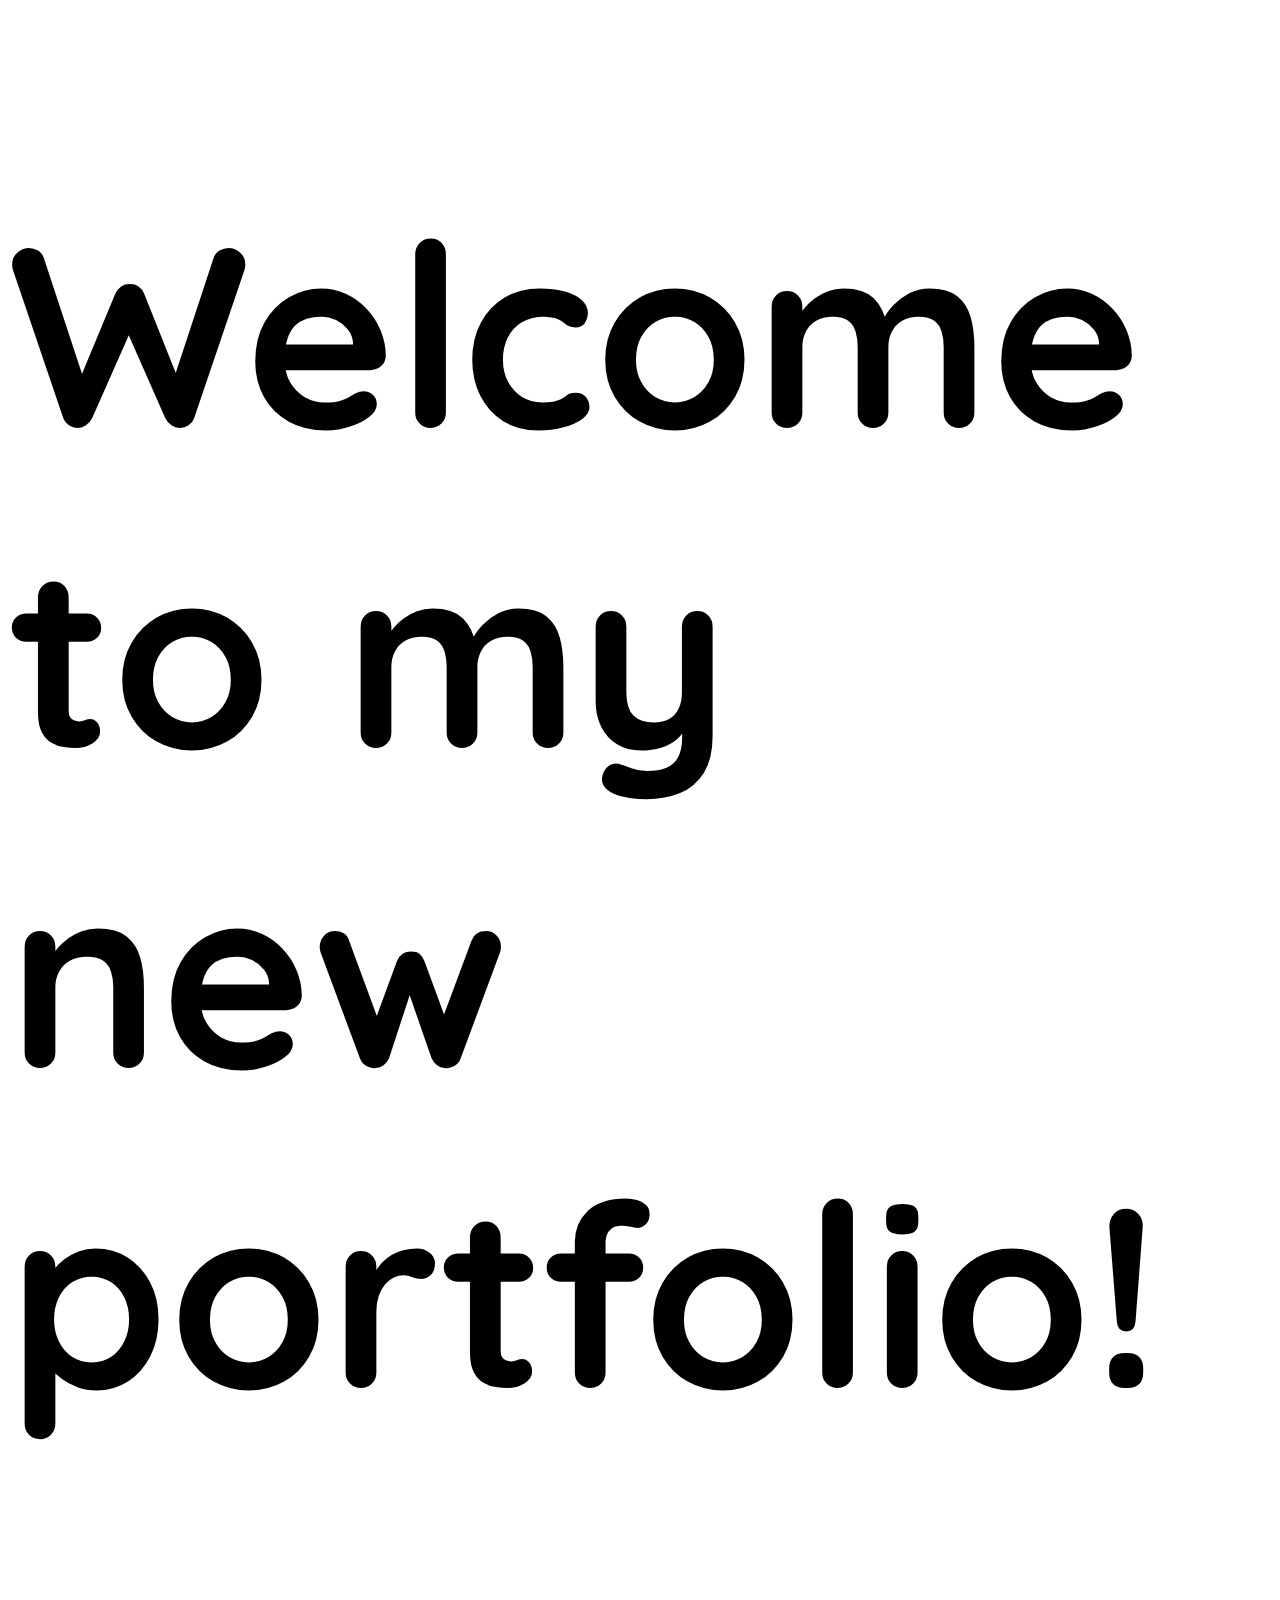
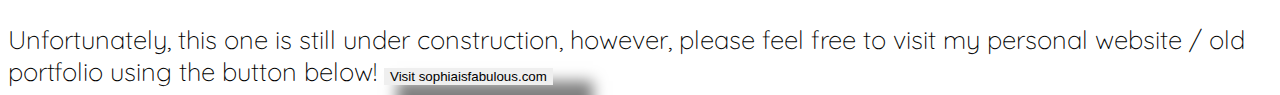
==== index.html @ d700bd12 "Create index.html" ====
<!DOCTYPE html>
<html>
  <head>
    <title>Welcome!</title>
    <link rel="preconnect" href="https://fonts.googleapis.com">
    <link rel="preconnect" href="https://fonts.gstatic.com" crossorigin>
    <link href="https://fonts.googleapis.com/css2?family=Quicksand:wght@300..700&display=swap" rel="stylesheet">
    <style>
      body{
        font-family: "Quicksand", sans-serif;
        font-optical-sizing: auto;
        font-weight: 300;
        font-style: normal;
        font-size: 2vw;
      }
      a{
        text-decoration: none;
      }
      h1{
        font-weight: 700;
        font-style: normal;
        font-size: 20vw;
      }
      button{
        background-color: "#09e087";
        border: none;
        box-shadow: 2em 2em 1em 1em rgba(0,0,0,0.5);
      }
    </style>
  </head>
  <body>
    <h1>Welcome to my new portfolio!</h1>
    
    Unfortunately, this one is still under construction, however, please feel free to visit my personal website / old portfolio using the button below!

    <a href = "https://sophiaisfabulous.com/"><button>Visit sophiaisfabulous.com</button></a>
  </body>
</html>
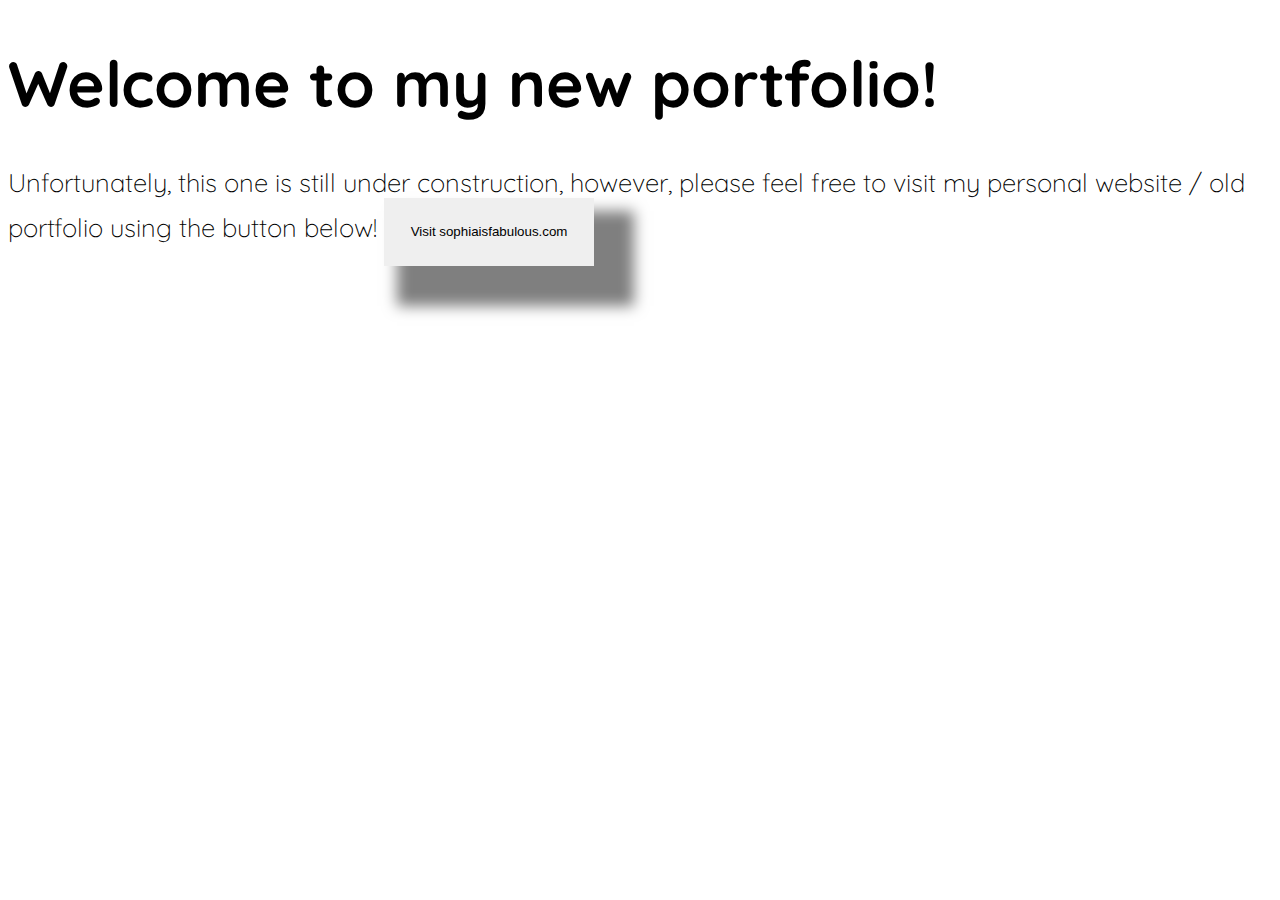
==== commit 82643157: "Update index.html" ====
--- a/index.html
+++ b/index.html
@@ -19,11 +19,12 @@
       h1{
         font-weight: 700;
         font-style: normal;
-        font-size: 20vw;
+        font-size: 5vw;
       }
       button{
         background-color: "#09e087";
         border: none;
+        padding: 2em;
         box-shadow: 2em 2em 1em 1em rgba(0,0,0,0.5);
       }
     </style>
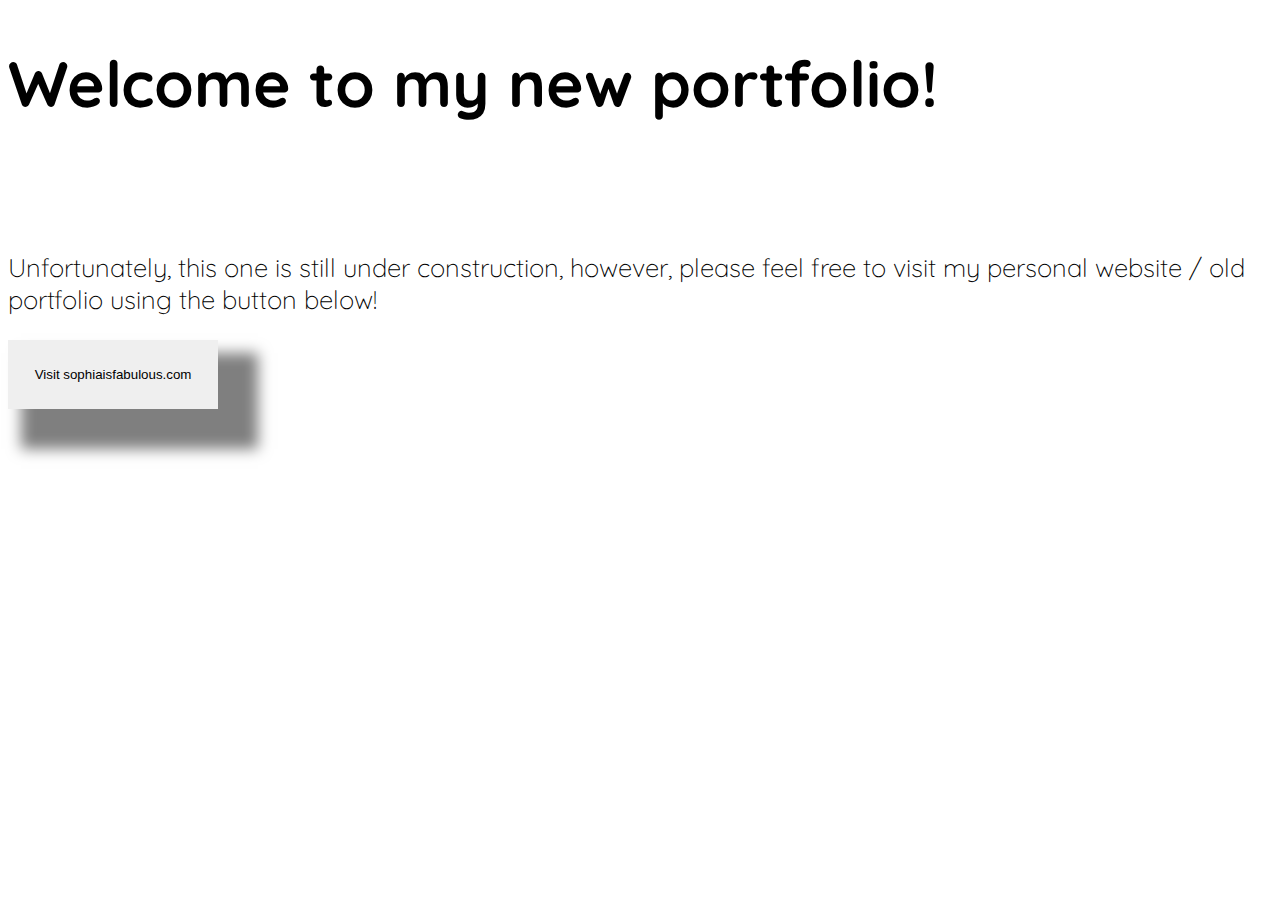
==== commit 46bcf5f3: "Update index.html" ====
--- a/index.html
+++ b/index.html
@@ -20,6 +20,7 @@
         font-weight: 700;
         font-style: normal;
         font-size: 5vw;
+        margin-bottom: 2em;
       }
       button{
         background-color: "#09e087";
@@ -32,7 +33,7 @@
   <body>
     <h1>Welcome to my new portfolio!</h1>
     
-    Unfortunately, this one is still under construction, however, please feel free to visit my personal website / old portfolio using the button below!
+    <p>Unfortunately, this one is still under construction, however, please feel free to visit my personal website / old portfolio using the button below!</p>
 
     <a href = "https://sophiaisfabulous.com/"><button>Visit sophiaisfabulous.com</button></a>
   </body>
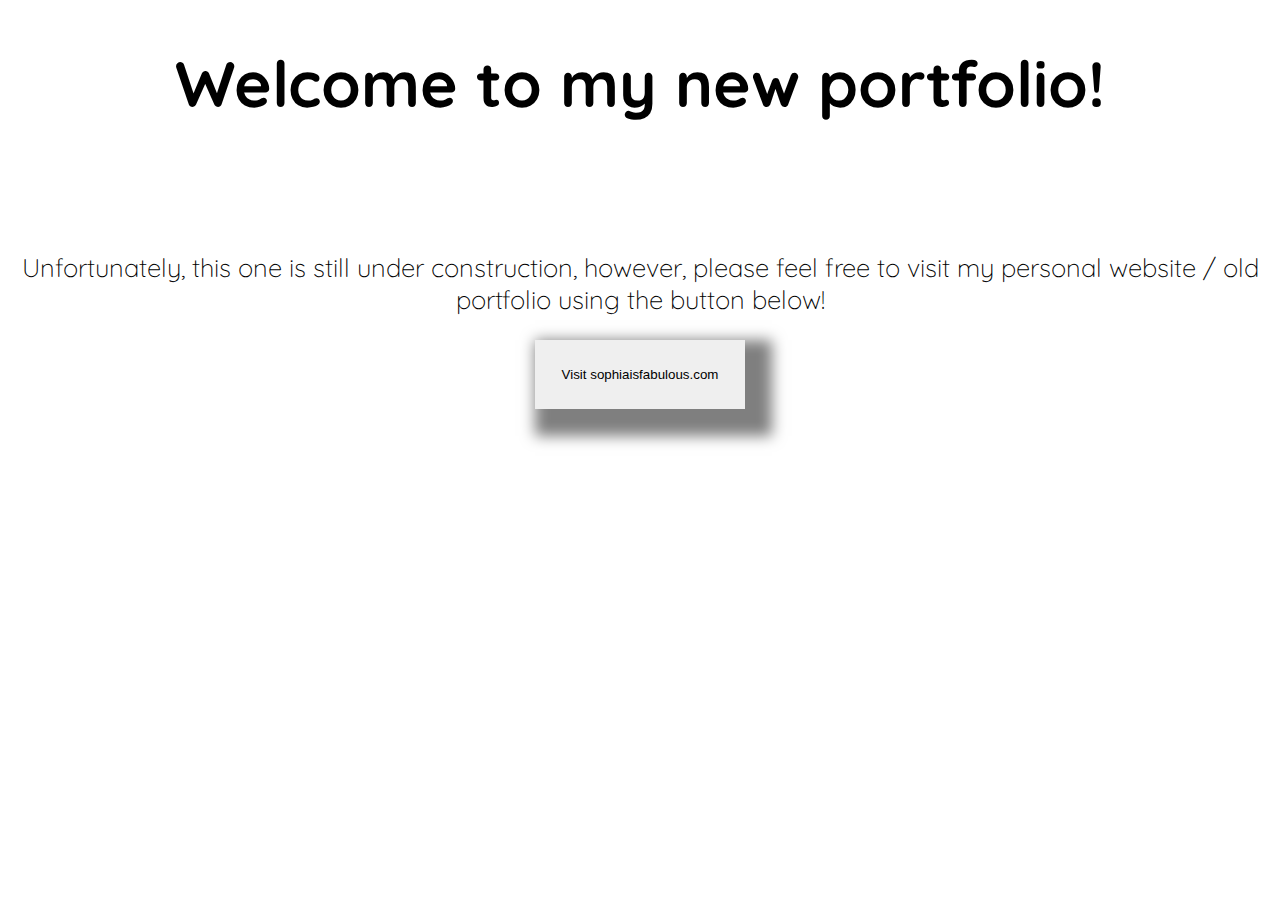
==== commit 704098b4: "Update index.html" ====
--- a/index.html
+++ b/index.html
@@ -15,6 +15,7 @@
       }
       a{
         text-decoration: none;
+        color: black;
       }
       h1{
         font-weight: 700;
@@ -23,18 +24,20 @@
         margin-bottom: 2em;
       }
       button{
-        background-color: "#09e087";
+        background-color: '#09e087';
         border: none;
         padding: 2em;
-        box-shadow: 2em 2em 1em 1em rgba(0,0,0,0.5);
+        box-shadow: 1em 1em 1em 1em rgba(0,0,0,0.5);
       }
     </style>
   </head>
   <body>
+    <center>
     <h1>Welcome to my new portfolio!</h1>
     
     <p>Unfortunately, this one is still under construction, however, please feel free to visit my personal website / old portfolio using the button below!</p>
 
     <a href = "https://sophiaisfabulous.com/"><button>Visit sophiaisfabulous.com</button></a>
+    </center>
   </body>
 </html>
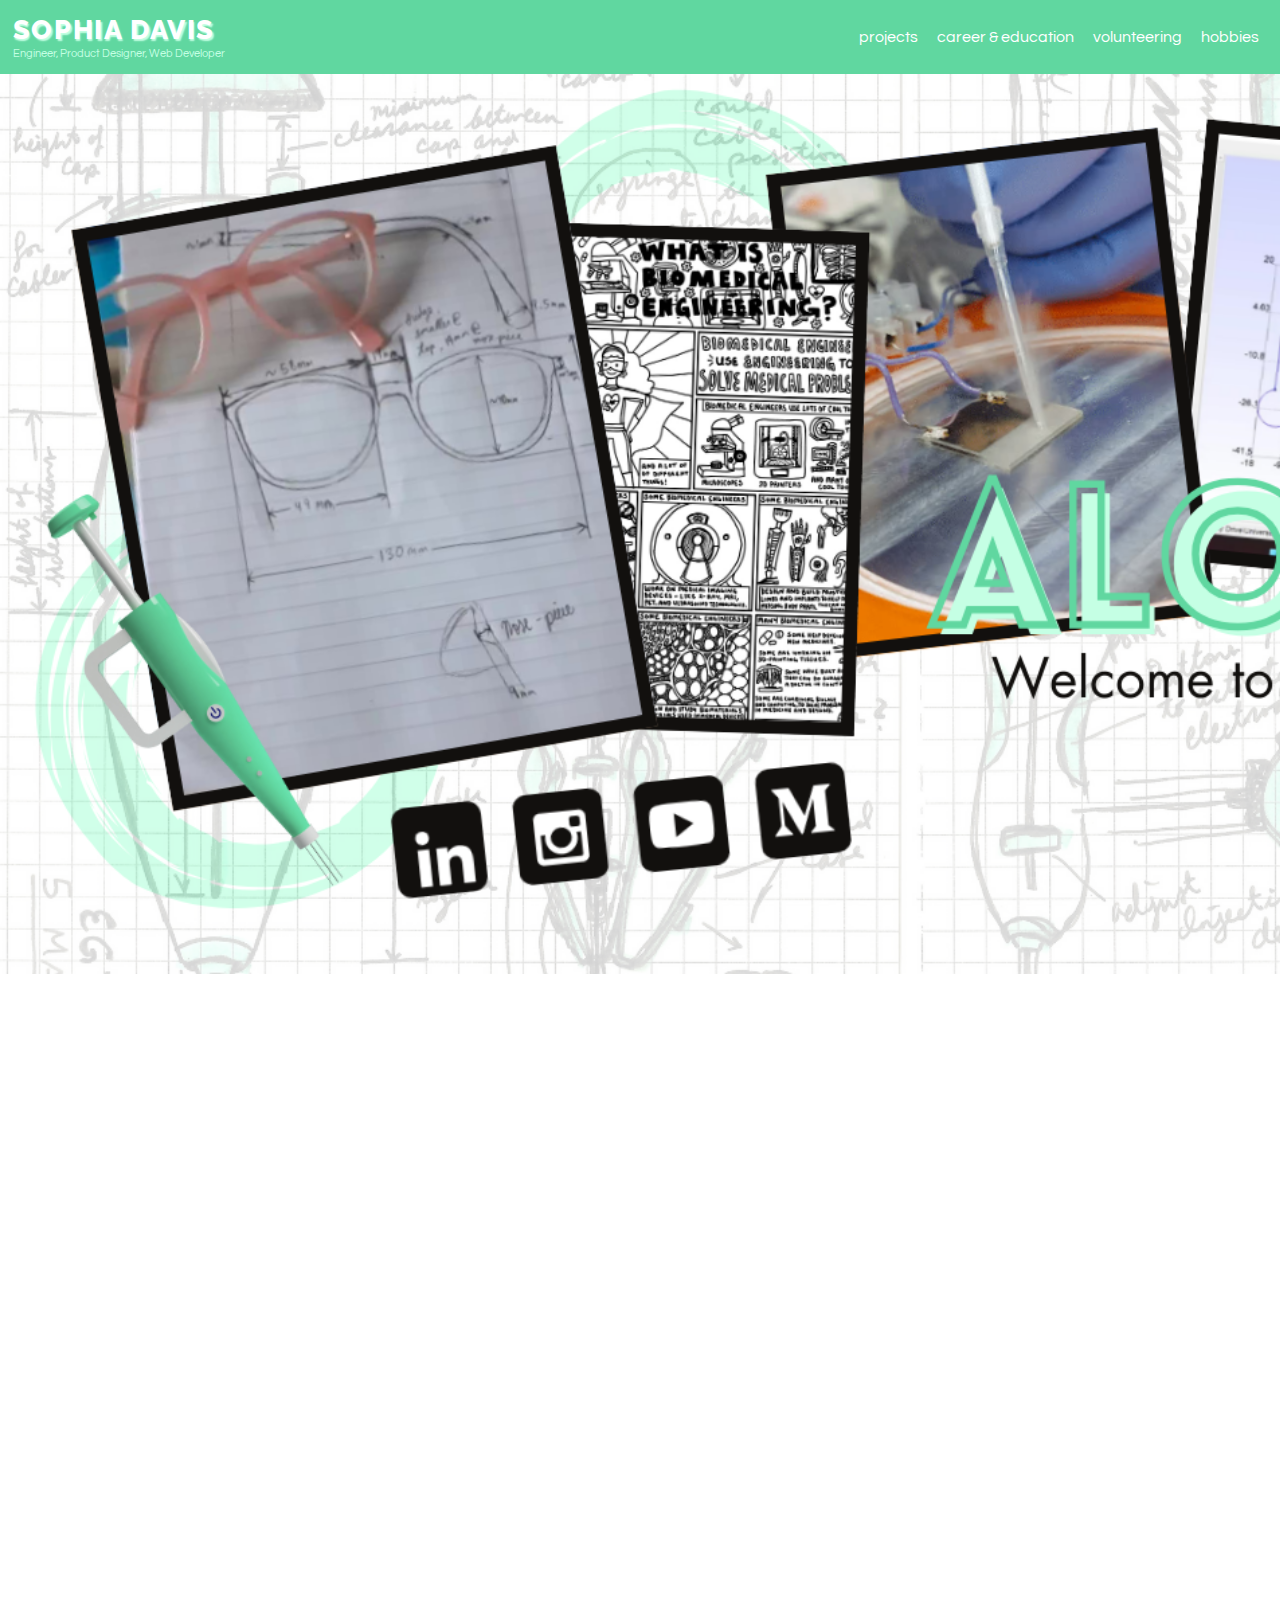
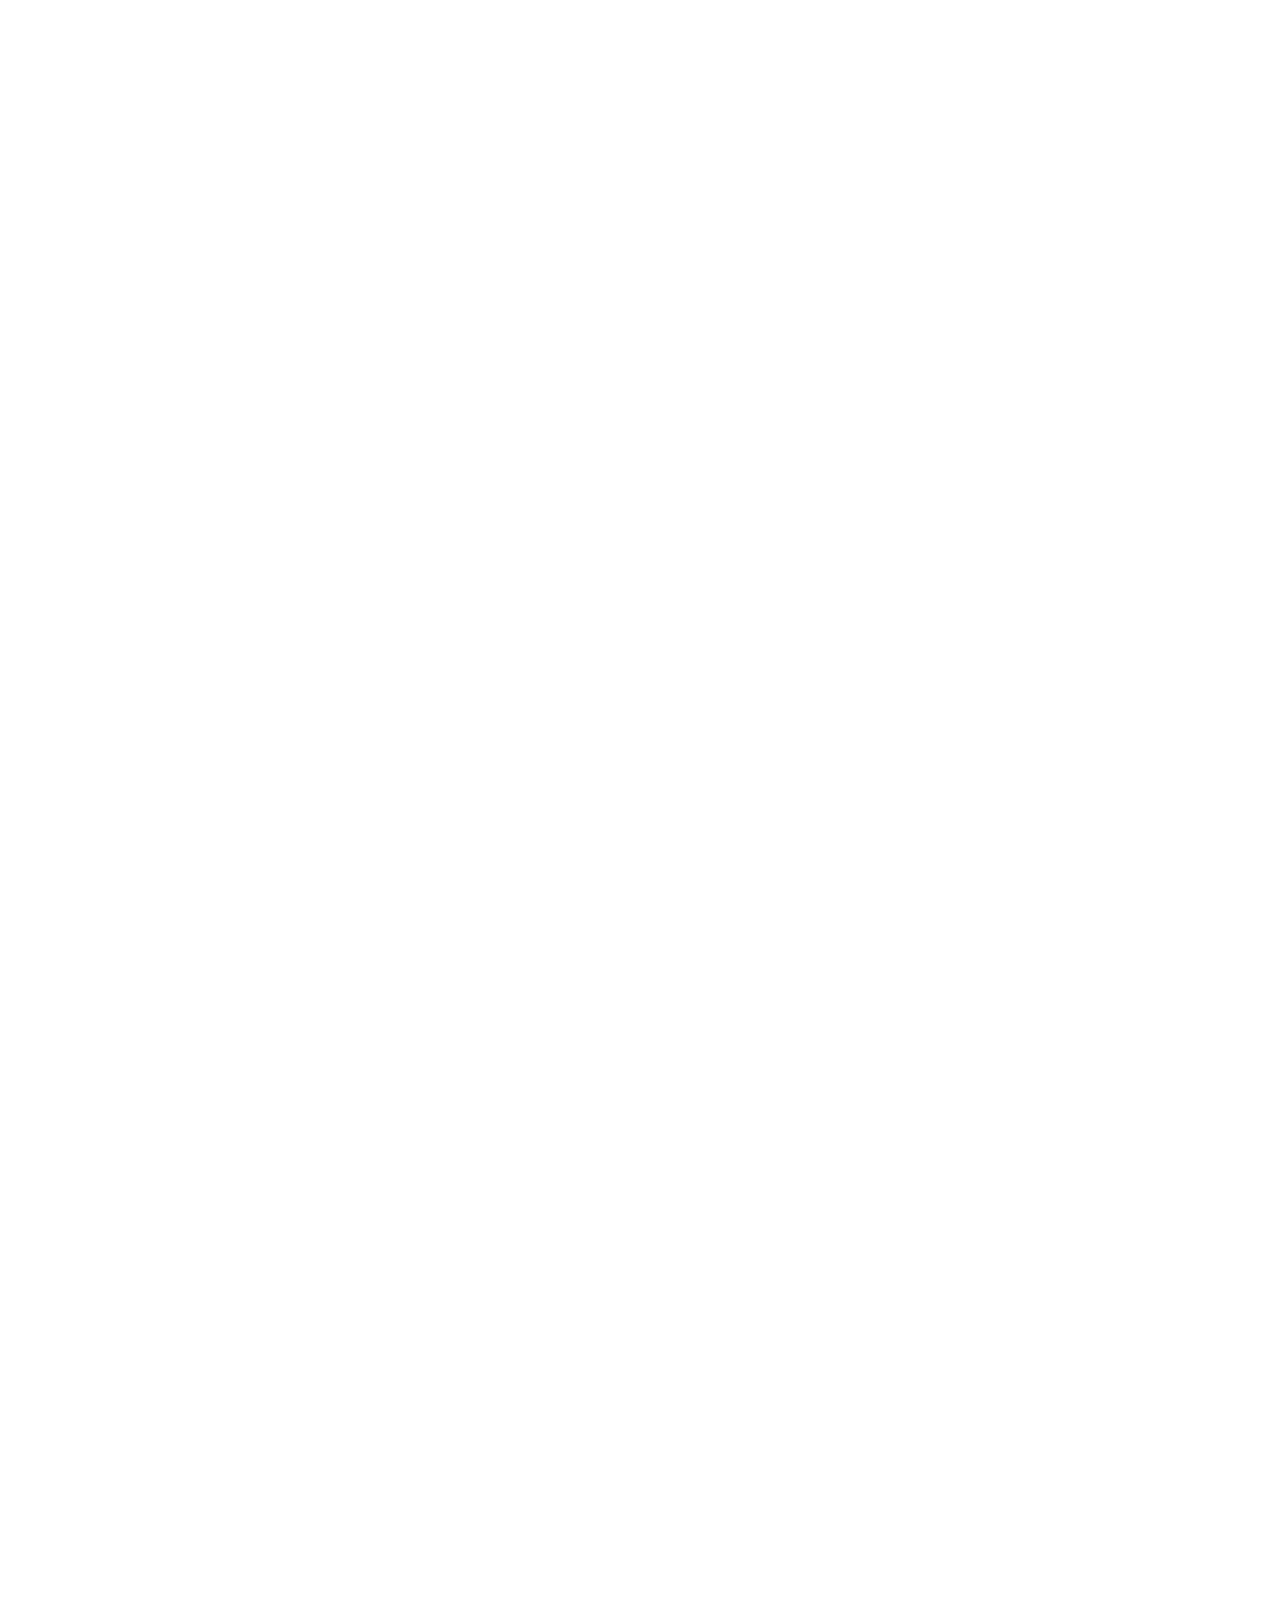
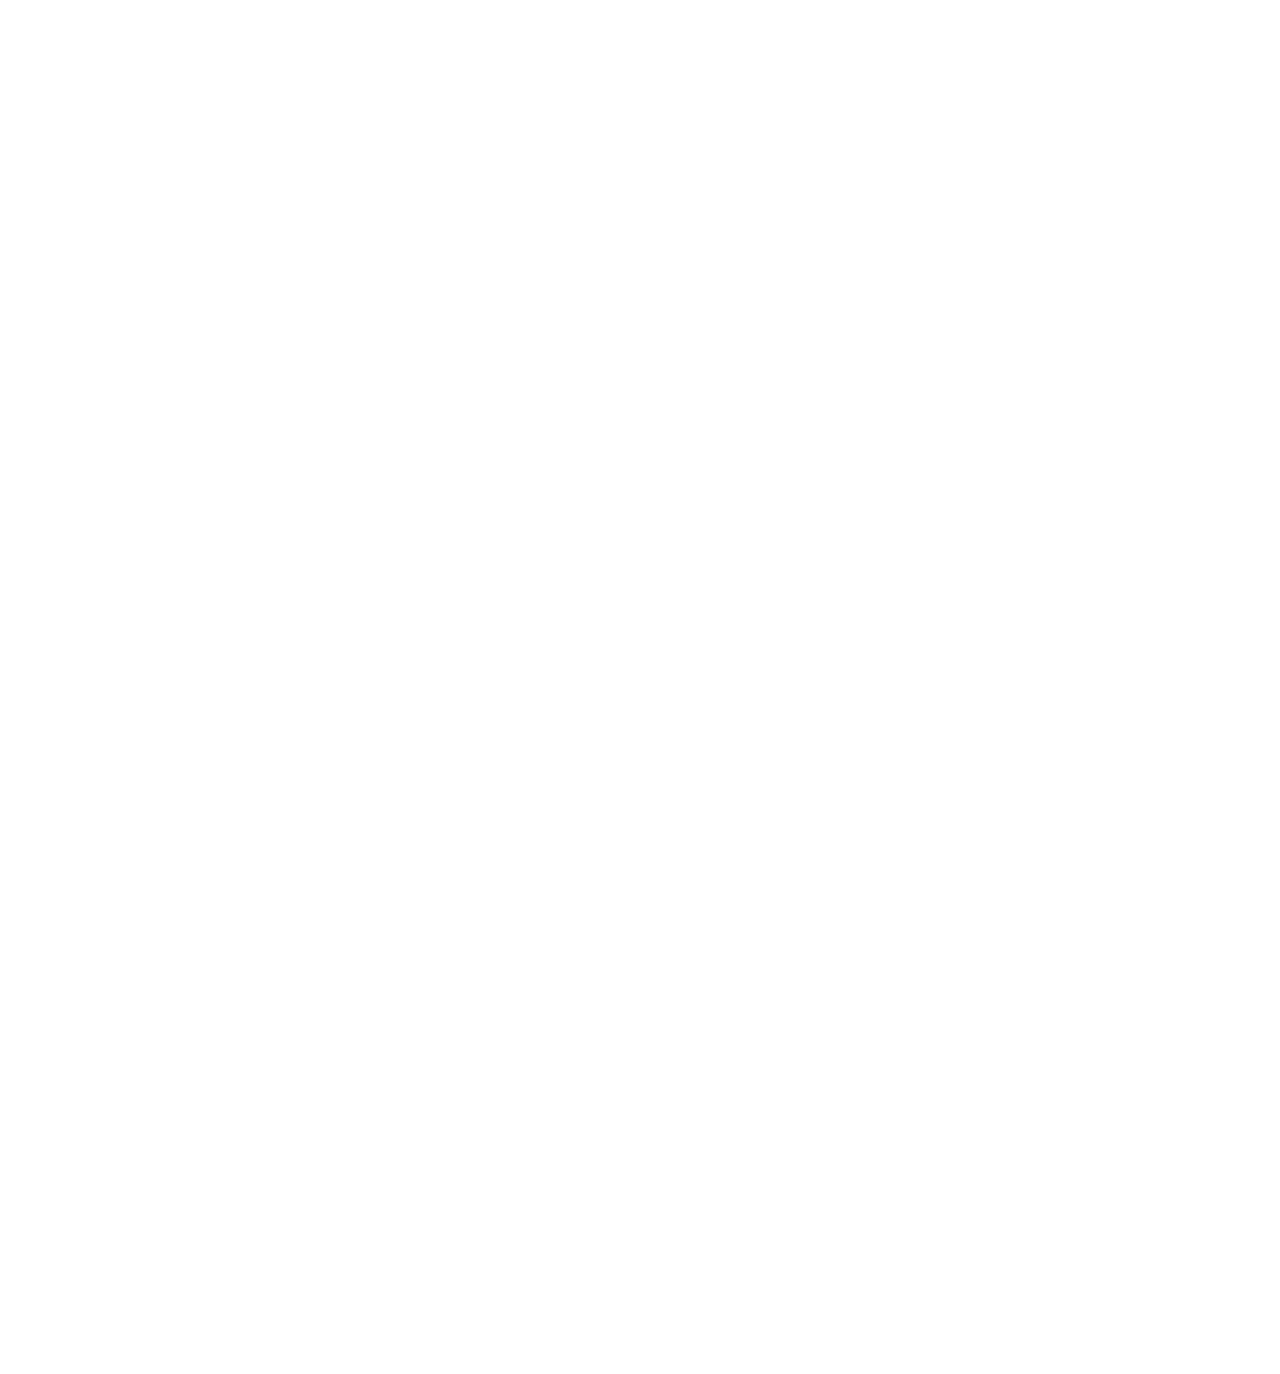
==== commit bb688e08: "Finally building based on my Canva design" ====
--- a/index.html
+++ b/index.html
@@ -2,42 +2,42 @@
 <html>
   <head>
     <title>Welcome!</title>
-    <link rel="preconnect" href="https://fonts.googleapis.com">
-    <link rel="preconnect" href="https://fonts.gstatic.com" crossorigin>
-    <link href="https://fonts.googleapis.com/css2?family=Quicksand:wght@300..700&display=swap" rel="stylesheet">
-    <style>
-      body{
-        font-family: "Quicksand", sans-serif;
-        font-optical-sizing: auto;
-        font-weight: 300;
-        font-style: normal;
-        font-size: 2vw;
-      }
-      a{
-        text-decoration: none;
-        color: black;
-      }
-      h1{
-        font-weight: 700;
-        font-style: normal;
-        font-size: 5vw;
-        margin-bottom: 2em;
-      }
-      button{
-        background-color: '#09e087';
-        border: none;
-        padding: 2em;
-        box-shadow: 1em 1em 1em 1em rgba(0,0,0,0.5);
-      }
-    </style>
+    <link rel="stylesheet" href="style.css">
   </head>
   <body>
-    <center>
-    <h1>Welcome to my new portfolio!</h1>
+    <div class = "navbar">
+      <div id = "name-wrapper">
+        <div id = "name-header">Sophia Davis</div>
+        <div id = "name-subtitle">Engineer, Product Designer, Web Developer</div>
+      </div>
+      <div id = "nav-wrapper">
+        <ul>
+          <a href = "#projects"><li class = "navlink" id = "projects">Projects<span></span></li></a>
+          <a href = "#career-education"><li class = "navlink" id = "career_ed">Career & Education<span></span></li></a>
+          <a href = "#volunteering"><li class = "navlink" id = "volunteer">Volunteering<span></span></li></a>
+          <a href = "#hobbies"><li class = "navlink" id = "hobbies">Hobbies<span></span></li></a>
+        </ul>
+      </div>
+    </div>
+
+    <section id="main">
+      
+    </section>
     
-    <p>Unfortunately, this one is still under construction, however, please feel free to visit my personal website / old portfolio using the button below!</p>
+    <section id = "projects">
 
-    <a href = "https://sophiaisfabulous.com/"><button>Visit sophiaisfabulous.com</button></a>
-    </center>
+    </section>
+
+    <section id = "career-education">
+
+    </section>
+
+    <section id = "volunteering">
+
+    </section>
+
+    <section id = "hobbies">
+
+    </section>
   </body>
 </html>
--- a/style.css
+++ b/style.css
@@ -0,0 +1,98 @@
+@font-face {
+    font-family: Questrial;
+    src: url('assets/fonts/Questrial/Questrial-Regular.ttf') format('truetype');
+}
+@font-face {
+    font-family: Quicksand;
+    src: url('assets/fonts/Quicksand/Quicksand-VariableFont_wght.ttf') format('truetype');
+}
+@font-face {
+    font-family: Raleway;
+    src: url('assets/fonts/Raleway/Raleway-VariableFont_wght.ttf') format('truetype');
+}
+@font-face {
+    font-family: Raleway-Italic;
+    src: url('assets/fonts/Raleway/Raleway-Italic-VariableFont_wght.ttf') format('truetype');
+}
+
+html,body{
+    width: 100%;
+    height: 100%;
+    padding:0;
+    margin:0;
+}
+
+body{
+    font-size: 1vw;
+  }
+
+.navbar{
+    background-color: #60D7A0;
+    padding:1em;
+    display: grid;
+    grid-template-columns: repeat(3, 1fr);
+}
+
+#name-wrapper{
+  grid-column: 1;
+}
+#name-header{
+    font-family: Raleway;
+    font-weight: 800;
+    font-size: 1.7rem;
+    text-shadow: 0.1rem 0.1rem 0.1rem #C5FFE4;
+    color: white;
+    text-transform: uppercase;
+    letter-spacing: 0.1rem;
+}
+#name-subtitle{
+    font-family: Questrial;
+    font-size: 0.7rem;
+    margin-top: 0.2rem;
+    color: #C5FFE4;
+}
+#nav-wrapper{
+    font-family: Questrial;
+    font-size: 1rem;
+    color: white;
+    text-transform: lowercase;
+    grid-column: 2/4;
+}
+#nav-wrapper ul{
+    float:right;
+}
+a .navlink{
+    color: white;
+    text-decoration: none;
+}
+.navlink{
+    list-style-type: none;
+    display: inline-block;
+    margin-left: 0.5rem;
+    margin-right: 0.5rem;
+}
+
+.navlink:hover{
+    cursor: pointer;
+    color: black;
+    text-decoration: underline dotted;
+    margin-left: 0.75rem;
+    margin-right: 0.75rem;
+    transition: 500ms;
+}
+
+.navlink:hover ::after{
+    content: ' >>';
+}
+
+section{
+    width: 100%;
+    height: 100%;
+    display: block;
+}
+
+#main{
+    background-image: url("assets/img/bg_temp.png");
+    background-size: cover;
+    background-repeat: none;
+}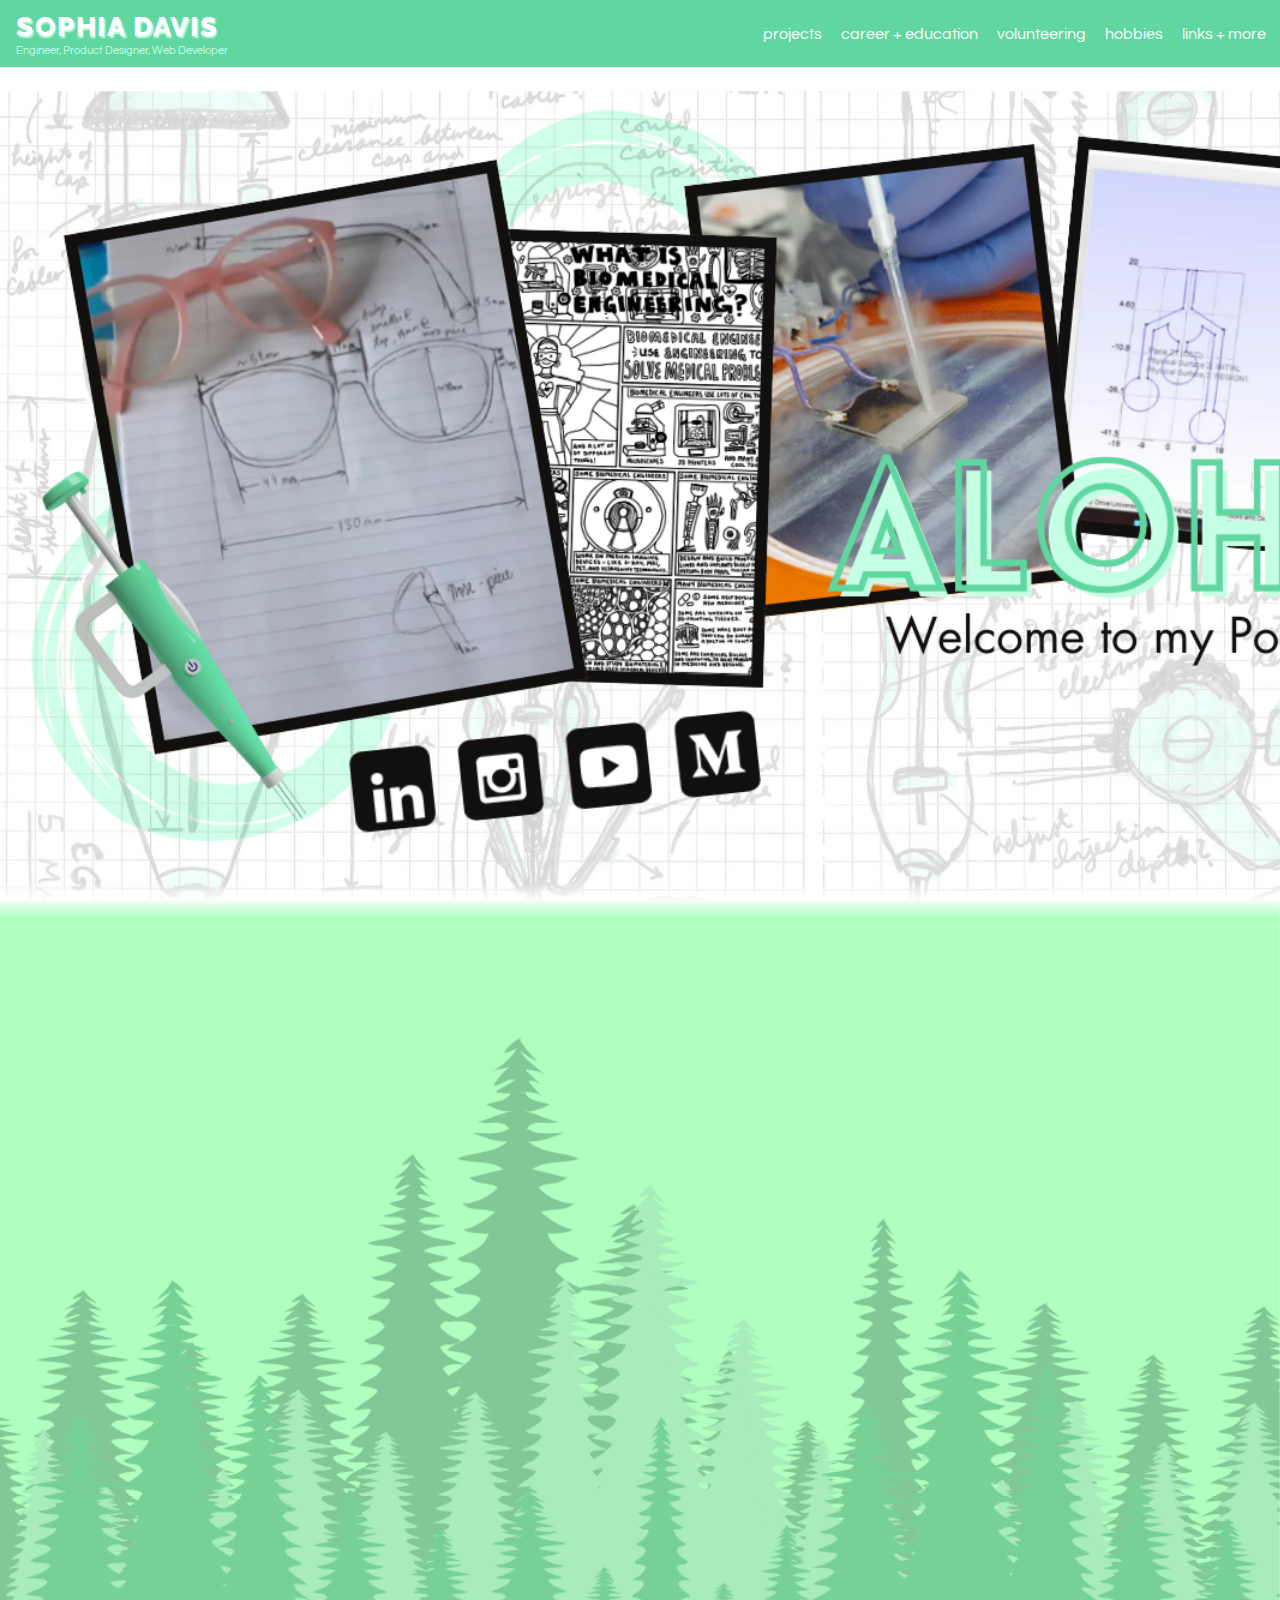
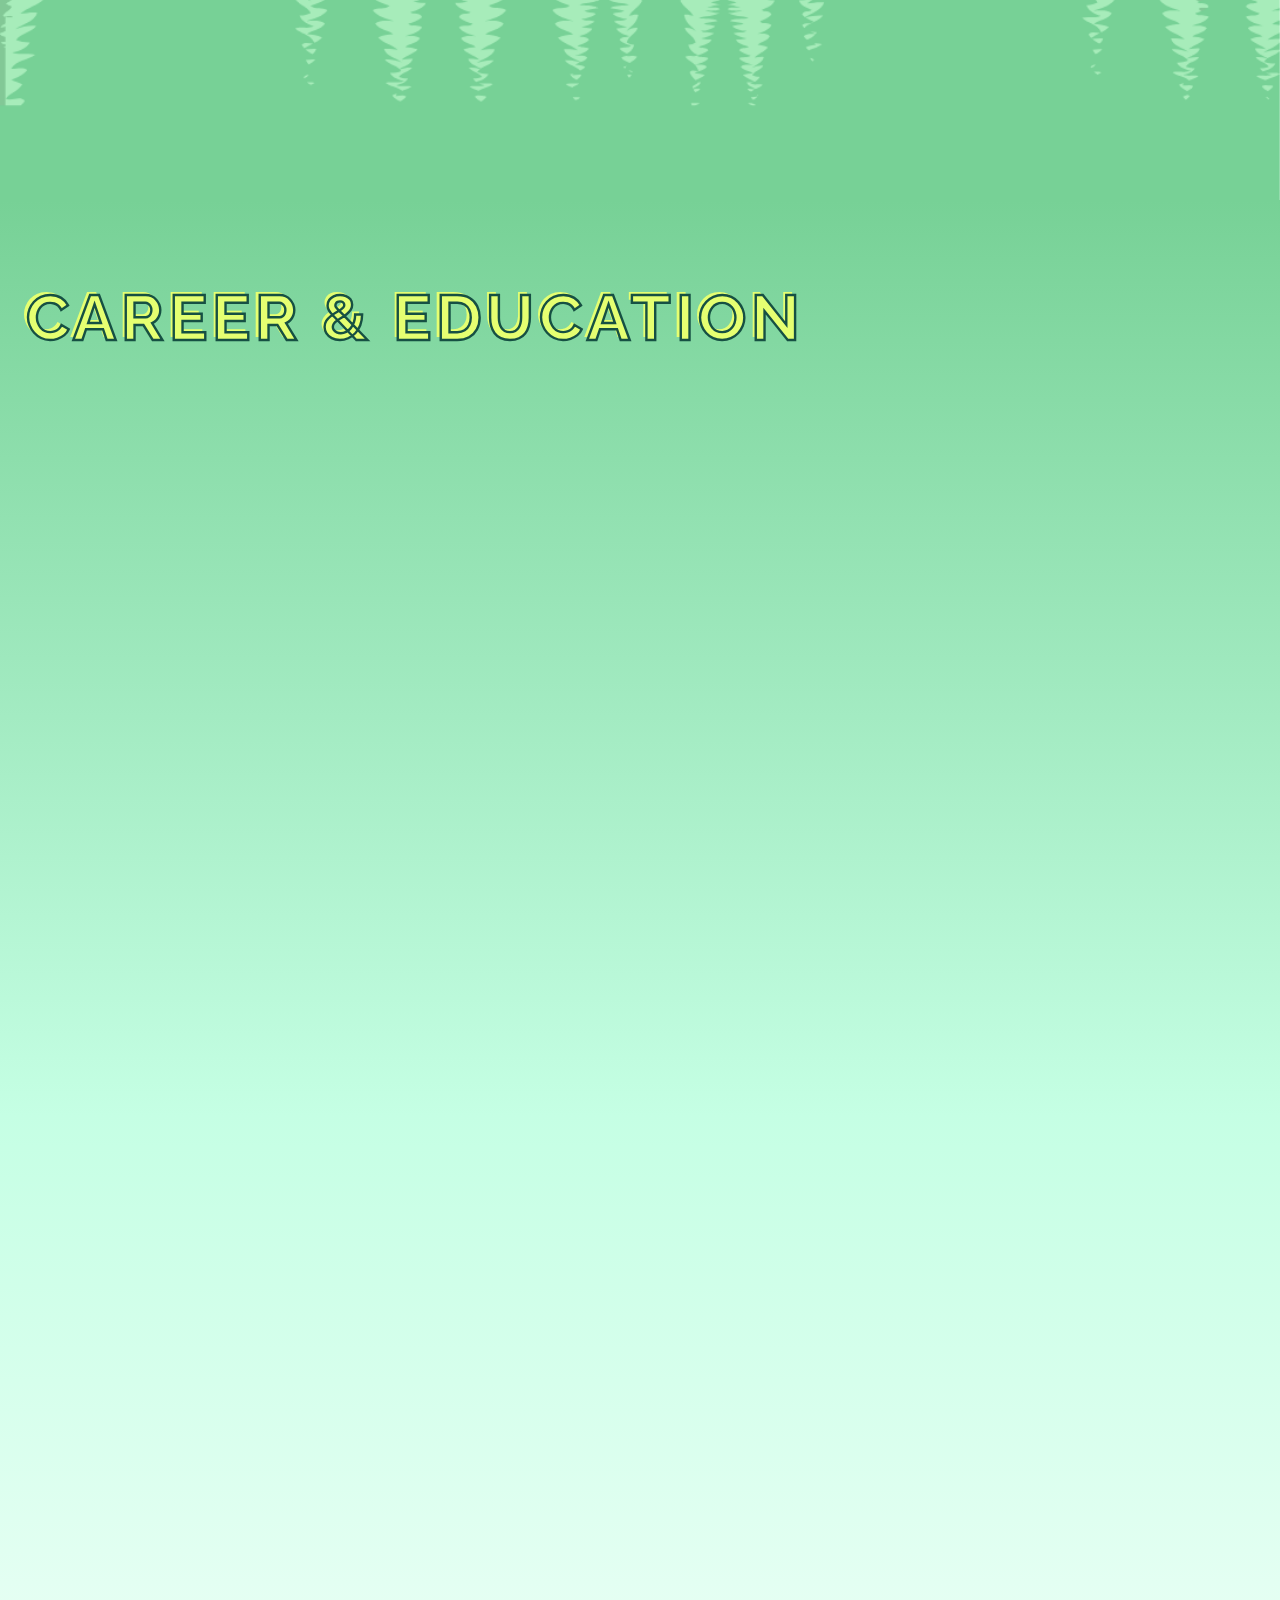
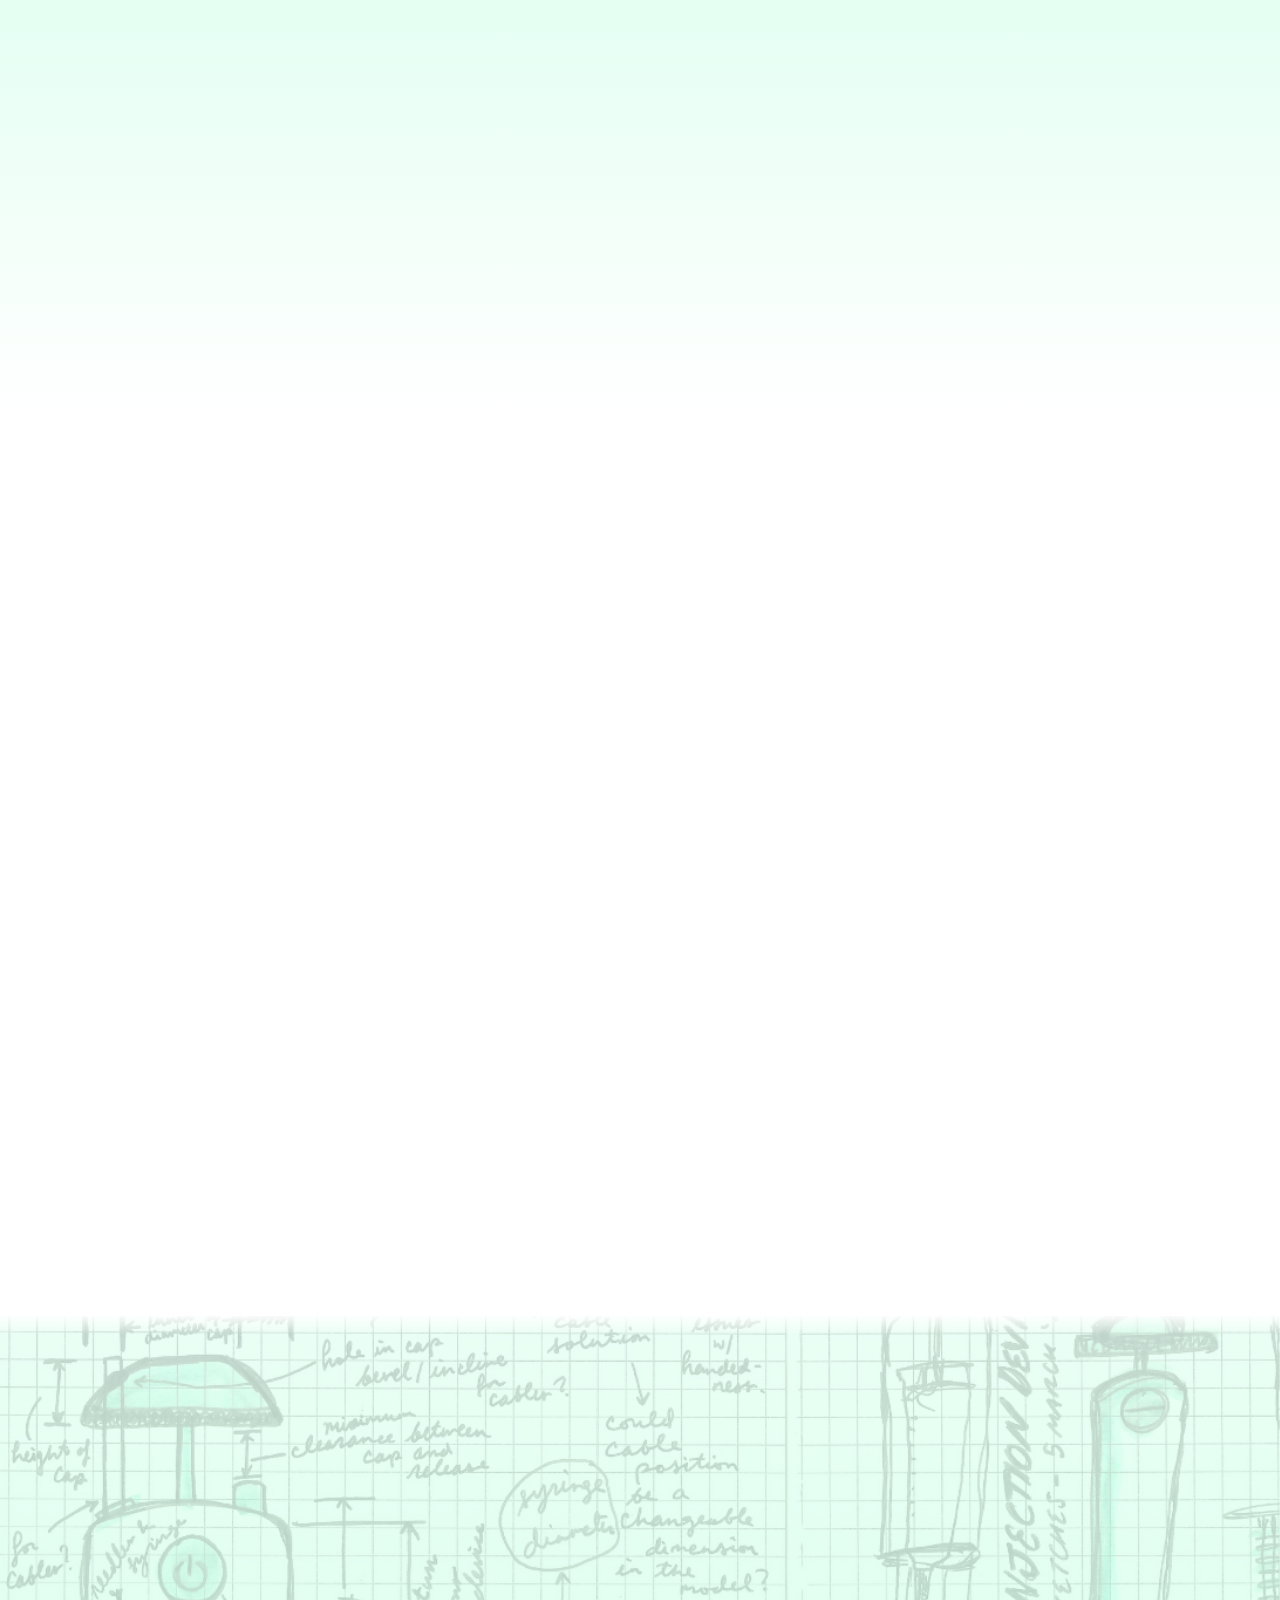
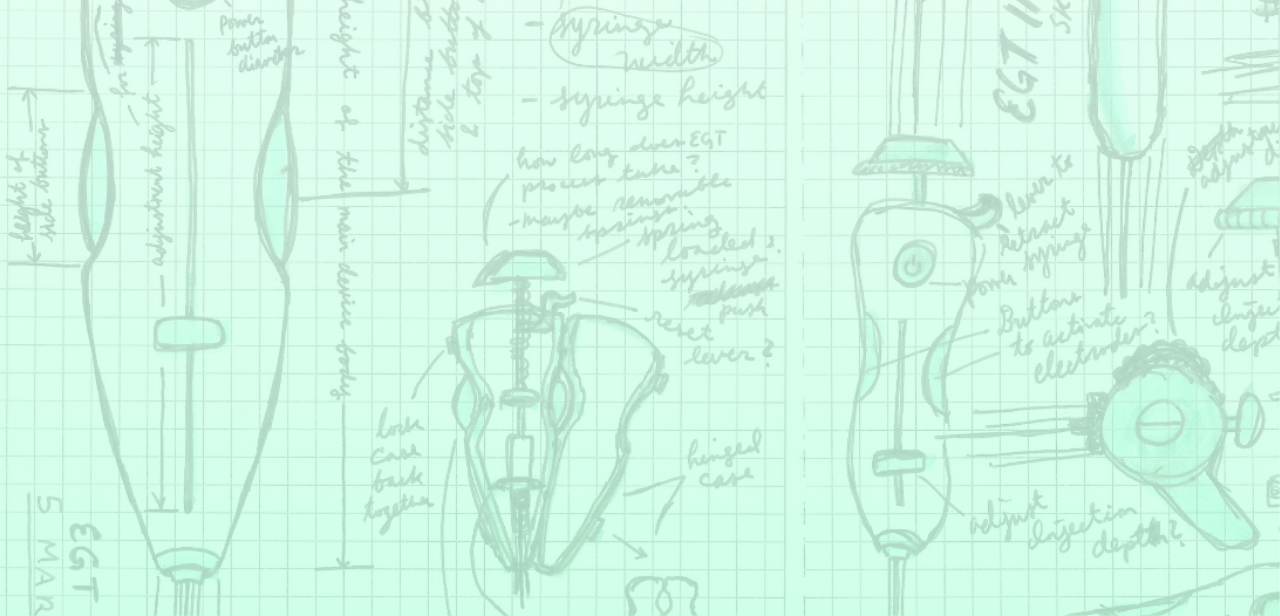
==== commit a7737d84: "Added lots of section backgrounds, headings, footer, etc." ====
--- a/index.html
+++ b/index.html
@@ -7,15 +7,16 @@
   <body>
     <div class = "navbar">
       <div id = "name-wrapper">
-        <div id = "name-header">Sophia Davis</div>
+        <div id = "name-header"><a href= "#main">Sophia Davis</a></div>
         <div id = "name-subtitle">Engineer, Product Designer, Web Developer</div>
       </div>
       <div id = "nav-wrapper">
         <ul>
-          <a href = "#projects"><li class = "navlink" id = "projects">Projects<span></span></li></a>
-          <a href = "#career-education"><li class = "navlink" id = "career_ed">Career & Education<span></span></li></a>
-          <a href = "#volunteering"><li class = "navlink" id = "volunteer">Volunteering<span></span></li></a>
-          <a href = "#hobbies"><li class = "navlink" id = "hobbies">Hobbies<span></span></li></a>
+          <a href = "#projects"><li class = "navlink" id = "projects-link">Projects<span></span></li></a>
+          <a href = "#career-education"><li class = "navlink" id = "career_ed-link">Career + Education<span></span></li></a>
+          <a href = "#volunteering"><li class = "navlink" id = "volunteer-link">Volunteering<span></span></li></a>
+          <a href = "#hobbies"><li class = "navlink" id = "hobbies-link">Hobbies<span></span></li></a>
+          <a href = "#links-more"><li class = "navlink" id = "links_more-link">Links + More<span></span></li></a>
         </ul>
       </div>
     </div>
@@ -25,19 +26,34 @@
     </section>
     
     <section id = "projects">
-
+      <div id = featured-projects-container>
+        <h1 id = "featured-projects-h1">Featured Projects</h1>
+      </div>
     </section>
 
     <section id = "career-education">
-
+      <div id = career-education-container>
+        <h1 id = "career-education-h1">Career & Education</h1>
+      </div>
+      
     </section>
 
     <section id = "volunteering">
-
+      
     </section>
 
     <section id = "hobbies">
+      
+    </section>
 
+    <section id = "links-more">
+
+      <footer>
+        <div id = "copyright">copyright 2024 Sophia Davis</div>
+        <div id = "socials"><center>linkedin github youtube devpost medium</center></div>
+        <div id = "contact">sophiaisfabulous at gmail dot com</div>
+      </footer>
     </section>
+
   </body>
 </html>
--- a/style.css
+++ b/style.css
@@ -28,23 +28,36 @@
 
 .navbar{
     background-color: #60D7A0;
-    padding:1em;
+    padding:0.6rem;
+    position: fixed;
+    width: inherit;
     display: grid;
     grid-template-columns: repeat(3, 1fr);
+    top:0;
+    z-index: 999;
 }
 
 #name-wrapper{
   grid-column: 1;
-}
-#name-header{
+  padding-left: 0.4rem;
+}
+#name-header a{
     font-family: Raleway;
     font-weight: 800;
     font-size: 1.7rem;
+    text-decoration: none;
     text-shadow: 0.1rem 0.1rem 0.1rem #C5FFE4;
     color: white;
     text-transform: uppercase;
     letter-spacing: 0.1rem;
 }
+#name-header a:hover{
+    cursor: pointer;
+    text-shadow: 0.15rem 0.15rem 0.1rem #C5FFE4;
+    transition: 250ms ease-in-out;
+    letter-spacing: 0.15rem;
+}
+
 #name-subtitle{
     font-family: Questrial;
     font-size: 0.7rem;
@@ -54,6 +67,7 @@
 #nav-wrapper{
     font-family: Questrial;
     font-size: 1rem;
+    padding-right: 1rem;
     color: white;
     text-transform: lowercase;
     grid-column: 2/4;
@@ -78,7 +92,7 @@
     text-decoration: underline dotted;
     margin-left: 0.75rem;
     margin-right: 0.75rem;
-    transition: 500ms;
+    transition: 500ms ease-in-out;
 }
 
 .navlink:hover ::after{
@@ -87,7 +101,7 @@
 
 section{
     width: 100%;
-    height: 100%;
+    height: 100vh;
     display: block;
 }
 
@@ -95,4 +109,94 @@
     background-image: url("assets/img/bg_temp.png");
     background-size: cover;
     background-repeat: none;
+    -webkit-mask-image: linear-gradient(to bottom, black 98%, rgba(0,0,0,0.1) 100%);
+    mask-image: linear-gradient(to bottom, black 98%, rgba(0,0,0,0.1) 100%);
+}
+#projects{
+    background-image: url("assets/img/projects_bg3.png");
+    background-size: cover;
+    background-repeat: none;
+    -webkit-mask-image: linear-gradient(to top, black 98%, rgba(0,0,0,0.1) 100%);
+    mask-image: linear-gradient(to top, black 98%, rgba(0,0,0,0.1) 100%);
+}
+#featured-projects-container{
+    position: fixed;
+    top:4rem;
+    width: 90%;
+    height: 85%;
+    margin: 5%;
+    margin-top:1%;
+}
+#featured-projects-h1{
+    font-family: Raleway;
+    font-weight: 800;
+    font-size: 2rem;
+    text-decoration: none;
+    text-shadow: -0.15rem -0.1rem white;
+    color: #165043;
+    text-transform: uppercase;
+    letter-spacing: 0.09rem;
+}
+
+#career-education{
+    background-image: linear-gradient(#77d196, #C5FFE4);
+    padding-top: 1rem;
+}
+
+#career-education-container{
+    margin:2%;
+    margin-top:5%;
+}
+#career-education-h1{
+    font-family: Raleway;
+    font-weight: 700;
+    font-size: 4rem;
+    text-decoration: none;
+    -webkit-text-stroke: 0.15rem #165043;
+    text-stroke: 0.15rem #165043;
+    color: #e5ff71;
+    text-shadow: -0.2rem -0.2rem #e5ff71;
+    text-transform: uppercase;
+    letter-spacing: 0.3rem;
+}
+
+#volunteering{
+    background-image: linear-gradient(#C5FFE4,white);
+}
+#hobbies{
+    background-color: white;
+}
+#links-more{
+    background-image: url("assets/img/bg_lastpage.png");
+    background-size: cover;
+    background-repeat: none;
+    -webkit-mask-image: linear-gradient(to top, black 98%, rgba(0,0,0,0.1) 100%);
+    mask-image: linear-gradient(to top, black 98%, rgba(0,0,0,0.1) 100%);
+}
+
+footer{
+    background-color: #bbfadd;
+    font-family: Questrial;
+    padding: 0.5rem;
+    position: fixed;
+    width: inherit;
+    bottom: 0;
+    display: grid;
+    grid-auto-columns: minmax(0, 1fr);
+    grid-auto-flow: column;
+    z-index: 998;
+}
+#copyright{
+    grid-column: 1;
+    padding-left: 0.5rem;
+    font-size:0.7rem;
+}
+#socials{
+    grid-column: 2;
+}
+#contact{
+    grid-column: 3;
+    font-size:0.7rem;
+    text-align:right;
+    padding-right: 2rem;
 }